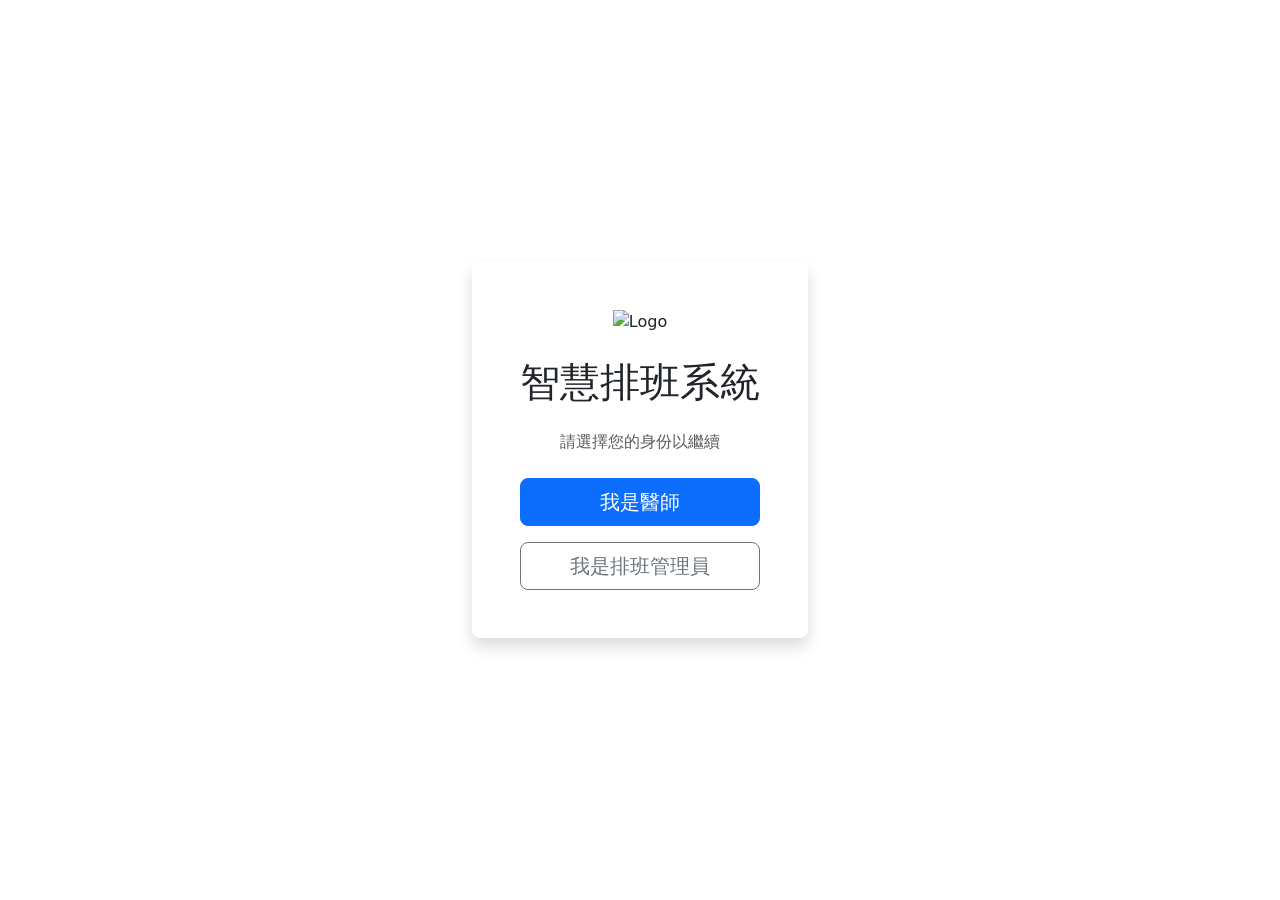
==== templates/index.html @ 87e85eb1 "Tnitial Commit" ====
<!DOCTYPE html>
<html lang="zh-Hant">
<head>
    <meta charset="UTF-8">
    <meta name="viewport" content="width=device-width, initial-scale=1.0">
    <title>智慧排班系統 - 首頁</title>
    <link href="https://cdn.jsdelivr.net/npm/bootstrap@5.3.0/dist/css/bootstrap.min.css" rel="stylesheet">
    <link rel="stylesheet" href="{{ url_for('static', filename='css/style.css') }}">
</head>
<body>
    <div class="container d-flex justify-content-center align-items-center vh-100">
        <div class="text-center auth-container p-5 rounded-3 shadow">
            <img src="https://www.gstatic.com/images/icons/material/system/2x/event_available_googblue_48dp.png" alt="Logo" class="mb-4">
            <h1 class="mb-4">智慧排班系統</h1>
            <p class="text-muted mb-4">請選擇您的身份以繼續</p>
            <div class="d-grid gap-3">
                <a href="/doctor" class="btn btn-primary btn-lg">我是醫師</a>
                <a href="/admin" class="btn btn-outline-secondary btn-lg">我是排班管理員</a>
            </div>
        </div>
    </div>
</body>
</html>
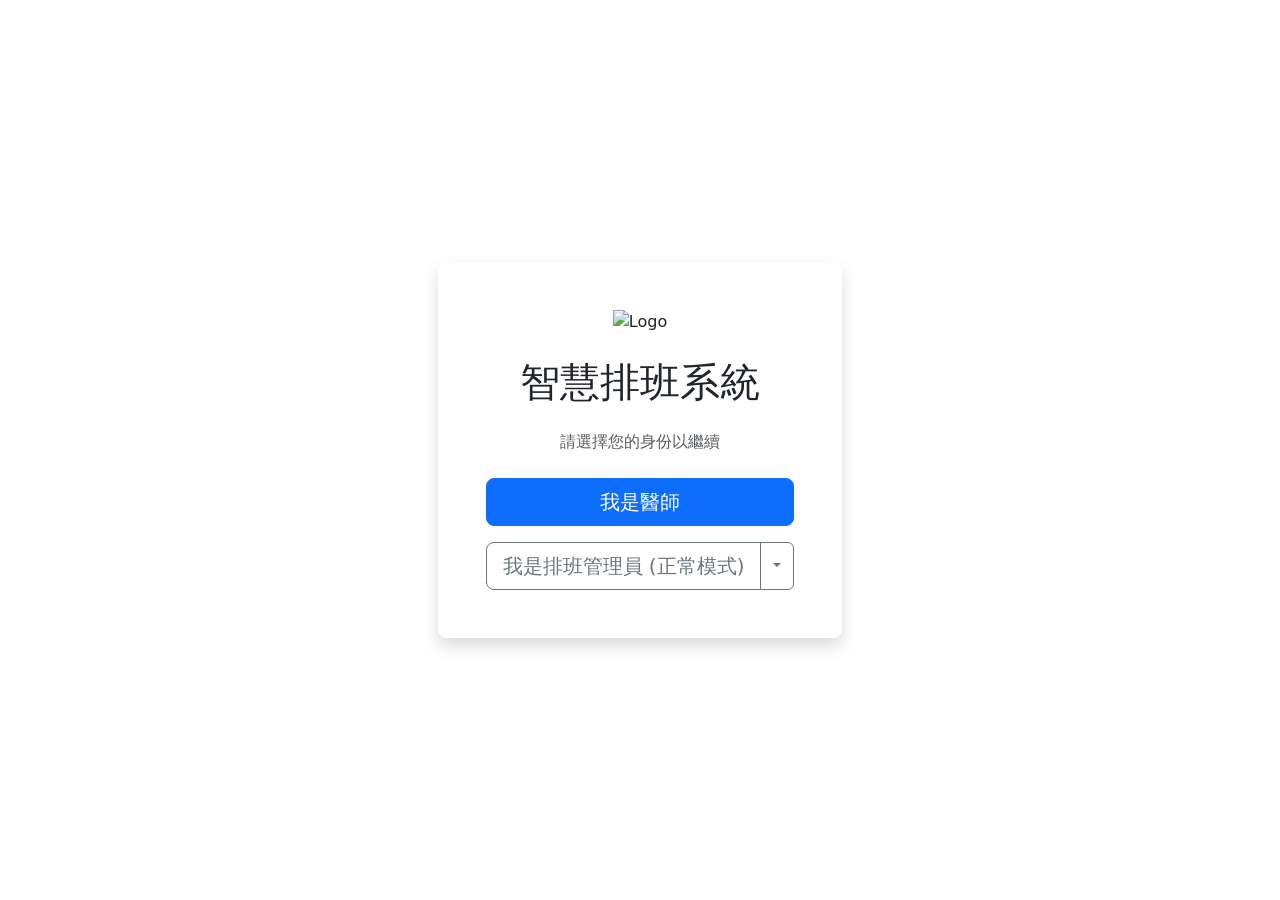
==== commit 4e41112f: "新增debug mode" ====
--- a/templates/index.html
+++ b/templates/index.html
@@ -15,9 +15,20 @@
             <p class="text-muted mb-4">請選擇您的身份以繼續</p>
             <div class="d-grid gap-3">
                 <a href="/doctor" class="btn btn-primary btn-lg">我是醫師</a>
-                <a href="/admin" class="btn btn-outline-secondary btn-lg">我是排班管理員</a>
+                <div class="btn-group">
+                    <a href="/admin?debug=true" class="btn btn-outline-secondary btn-lg w-100">我是排班管理員 (正常模式)</a>
+                    <button type="button" class="btn btn-outline-secondary dropdown-toggle dropdown-toggle-split" data-bs-toggle="dropdown" aria-expanded="false">
+                        <span class="visually-hidden">Toggle Dropdown</span>
+                    </button>
+                    <ul class="dropdown-menu">
+                        <li><a class="dropdown-item" href="/admin?debug=true"><b>正常模式</b><br><small>載入預設醫師資料，適合排班。</small></a></li>
+                        <li><hr class="dropdown-divider"></li>
+                        <li><a class="dropdown-item" href="/admin?debug=false"><b>UI 測試模式</b><br><small>不載入任何資料，適合測試介面。</small></a></li>
+                    </ul>
+                </div>
             </div>
         </div>
     </div>
+    <script src="https://cdn.jsdelivr.net/npm/bootstrap@5.3.0/dist/js/bootstrap.bundle.min.js"></script>
 </body>
 </html>
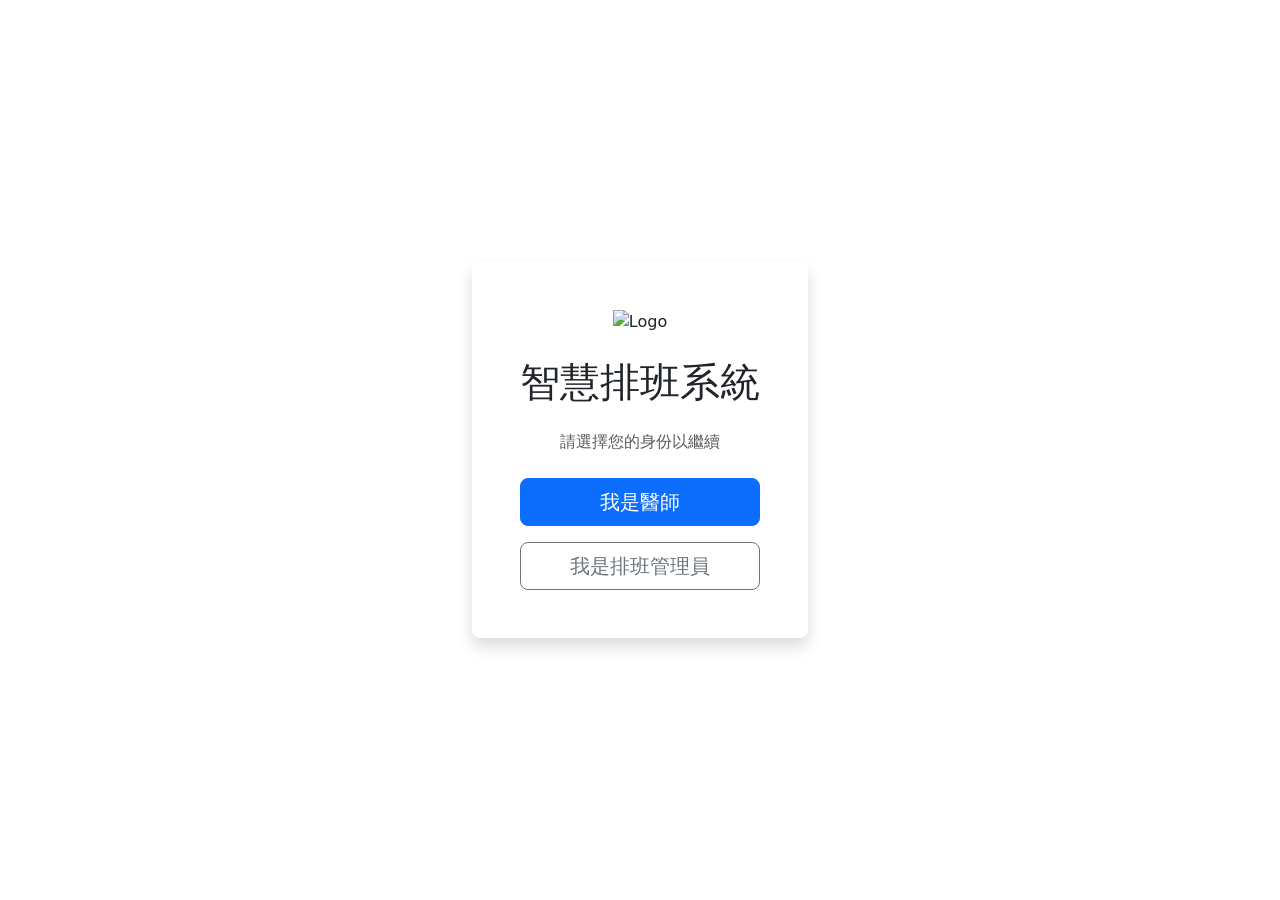
==== commit 3fe142b8: "新增debug mode 修正2" ====
--- a/templates/index.html
+++ b/templates/index.html
@@ -15,17 +15,7 @@
             <p class="text-muted mb-4">請選擇您的身份以繼續</p>
             <div class="d-grid gap-3">
                 <a href="/doctor" class="btn btn-primary btn-lg">我是醫師</a>
-                <div class="btn-group">
-                    <a href="/admin?debug=true" class="btn btn-outline-secondary btn-lg w-100">我是排班管理員 (正常模式)</a>
-                    <button type="button" class="btn btn-outline-secondary dropdown-toggle dropdown-toggle-split" data-bs-toggle="dropdown" aria-expanded="false">
-                        <span class="visually-hidden">Toggle Dropdown</span>
-                    </button>
-                    <ul class="dropdown-menu">
-                        <li><a class="dropdown-item" href="/admin?debug=true"><b>正常模式</b><br><small>載入預設醫師資料，適合排班。</small></a></li>
-                        <li><hr class="dropdown-divider"></li>
-                        <li><a class="dropdown-item" href="/admin?debug=false"><b>UI 測試模式</b><br><small>不載入任何資料，適合測試介面。</small></a></li>
-                    </ul>
-                </div>
+                <a href="/admin" class="btn btn-outline-secondary btn-lg">我是排班管理員</a>
             </div>
         </div>
     </div>
